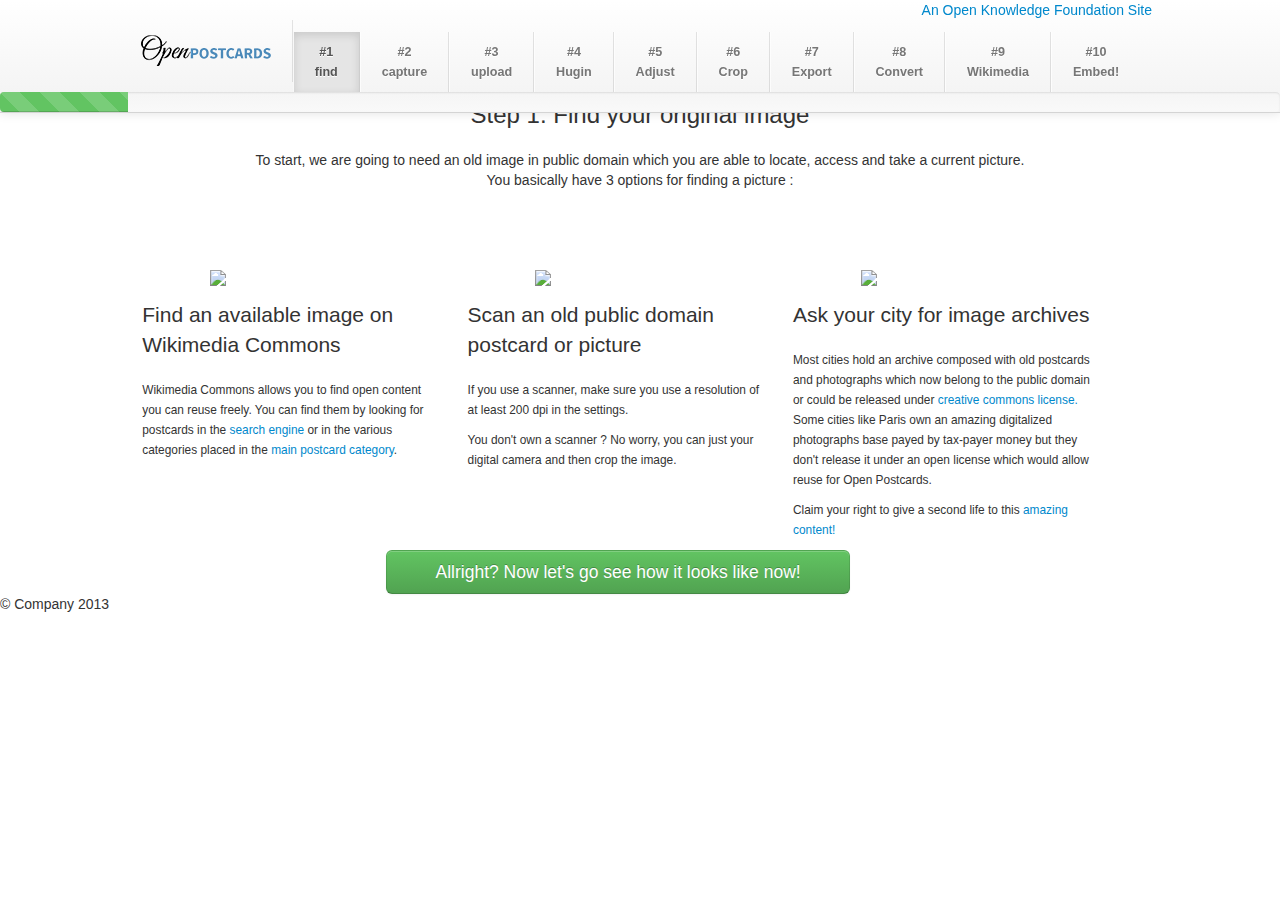
==== step1.html @ 6279307a "step 2 navbar" ====
<!DOCTYPE html>
<html lang="en">
  <head>
    <meta charset="utf-8">
    <title>Open Postcards-step 1</title>
    <meta name="viewport" content="width=device-width, initial-scale=1.0">
    <meta name="description" content="">
    <meta name="author" content="">

    <!-- Les styles -->
    <link href="css/bootstrap.css" rel="stylesheet">
    <link href="css/custom.css" rel="stylesheet">
    
    <style type="text/css">
      body {
        padding-top: 20px;
        padding-bottom: 60px;
      }

      /* Custom container */
      .container {
        margin: 0 auto;
        max-width: 1000px;
      }
      .container > hr {
        margin: 60px 0;
      }

      /* Main marketing message and sign up button */
      .jumbotron {
        margin: 80px 0;
        text-align: center;
      }
      .jumbotron h1 {
        font-size: 100px;
        line-height: 1;
      }
      .jumbotron .lead {
        font-size: 24px;
        line-height: 1.25;
      }
      .jumbotron .btn {
        font-size: 21px;
        padding: 14px 24px;
      }

      /* Supporting marketing content */
      .marketing {
        margin: 60px 0;
      }
      .marketing p + h4 {
        margin-top: 28px;
      }


      /* Customize the navbar links to be fill the entire space of the .navbar */
      .navbar .navbar-inner {
        padding: 0;
      }
      .navbar .nav {
        margin: 0;
        display: table;
        width: 100%;
      }
      .navbar .nav li {
        display: table-cell;
        width: 1%;
        float: none;
      }
      .navbar .nav li a {
        font-weight: bold;
        text-align: center;
        border-left: 1px solid rgba(255,255,255,.75);
        border-right: 1px solid rgba(0,0,0,.1);
      }
      .navbar .nav li:first-child a {
        border-left: 0;
        border-radius: 3px 0 0 3px;
      }
      .navbar .nav li:last-child a {
        border-right: 0;
        border-radius: 0 3px 3px 0;
      }
    </style>
    <link href="css/bootstrap-responsive.css" rel="stylesheet">

    <!-- HTML5 shim, for IE6-8 support of HTML5 elements -->
    <!--[if lt IE 9]>
      <script src="js/html5shiv.js"></script>
    <![endif]-->

    <!-- Fav and touch icons -->
    <link rel="apple-touch-icon-precomposed" sizes="144x144" href="ico/apple-touch-icon-144-precomposed.png">
    <link rel="apple-touch-icon-precomposed" sizes="114x114" href="ico/apple-touch-icon-114-precomposed.png">
      <link rel="apple-touch-icon-precomposed" sizes="72x72" href="ico/apple-touch-icon-72-precomposed.png">
                    <link rel="apple-touch-icon-precomposed" href="ico/apple-touch-icon-57-precomposed.png">
                                   <link rel="shortcut icon" href="ico/favicon.png">
  </head>

  <body>

    <div class="container">    

      <div class="masthead">
      
<div class="navbar navbar-fixed-top">
   
          <div class="navbar-inner">
 <div class="okfn-ribbon" style="float: right;position: relative;margin-right: 10%;">
              <a href="http://okfn.org/" data-toggle="collapse" data-target="#okf-panel" title="Part of the Open Knowledge Foundation Network">An Open Knowledge Foundation Site</a>
            </div>
            <div class="container">
        
              <ul class="nav" style="font-size:90%;">
              <li><a class="brand" href="index.html"><img src="images/logo-small.png" width="130" height="142"></a></li>
                <li class="active"><a href="#">#1 find</a></li>
                <li><a href="step2.html">#2 capture</a></li>
                <li><a href="step3.html">#3 upload</a></li>
                <li><a href="step4.html">#4 Hugin</a></li>
                <li><a href="step5.html">#5 Adjust</a></li>
                <li><a href="step6.html">#6 Crop</a></li>
                <li><a href="step7.html">#7 Export</a></li>
                <li><a href="step8.html">#8 Convert</a></li>
                <li><a href="step9.html">#9 Wikimedia</a></li>
                <li><a href="step10.html">#10 Embed!</a></li>
              </ul>
         			</div>
			   
                <div class="progress progress-success progress-striped" style="margin-bottom: 0px">
  				<div class="bar" style="width: 10%;"></div>
            </div>
          </div>
        </div>
            </div>
          </div>
        </div><!-- /.navbar -->
      </div>

      <!-- Jumbotron -->

      <div class="jumbotron">
        <p class="lead"><b>Step 1. Find your original image</b></p>
        <p> To start, we are going to need an old image in public domain which you are able to locate, access and take a current picture.<br/>
        You basically have 3 options for finding a picture : </p>

      </div>
      <div class="row-fluid">
      <div class="offset1 span9 offset1"><div class="row-fluid">
      <div class="span4"><img src="images/step1/commons.png" width="100px" style="display:block;margin: 0 auto"></div>
      <div class="span4"><img src="images/step1/scan.png" width="100px" style="display:block;margin: 0 auto"></div>
      <div class="span4"><img src="images/step1/claim.png" width="100px" style="display:block;margin: 0 auto"></div>
      </div></div></div>
      <div class="row-fluid"><small>
      <div class="offset1 span9 offset1"><div class="row-fluid">
      <div class="span4"><p class="lead">Find an available image on Wikimedia Commons</p><p>Wikimedia Commons allows you to find open content you can reuse freely. You can find them by looking for postcards in the <a href="http://commons.wikimedia.org/wiki/Main_Page">search engine</a> or in the various categories placed in the <a href="http://commons.wikimedia.org/wiki/Category:Postcards">main postcard category</a>. </p></div>
      <div class="span4"><p class="lead">Scan an old public domain postcard or picture</p><p>If you use a scanner, make sure you use a resolution of at least 200 dpi in the settings. </p><p> You don't own a scanner ? No worry, you can just your digital camera and then crop the image.</p></div>
      <div class="span4"><p class="lead">Ask your city for image archives</p><p>Most cities hold an archive composed with old postcards and photographs which now belong to the public domain or could be released under <a href="http://creativecommons.org/">creative commons license.</a> Some cities like Paris own an amazing digitalized photographs base payed by tax-payer money but they don't release it under an open license which would allow reuse for Open Postcards. </p><p> Claim your right to give a second life to this  <a href="http://canadp-archivesenligne.paris.fr/documents_figures/_collections_photos/visu_photo.php?id_ark_photo=11967&cote=11Fi%202069">amazing content!</a></p></div></small>
      <div class="row-fluid">
      <div class="offset3 span6 offset3">  <a class="btn btn-large btn-success" style="display:block;margin:auto" href="step2.html">Allright? Now let's go see how it looks like now!</a>    </div>
      </div> 
      </div></div></div>

      <div class="footer">
        <p>&copy; Company 2013</p>
      </div>

    </div> <!-- /container -->

    <!-- Le javascript
    ================================================== -->
    <!-- Placed at the end of the document so the pages load faster -->
    <script src="js/jquery.js"></script>
    <script src="js/bootstrap-transition.js"></script>
    <script src="js/bootstrap-alert.js"></script>
    <script src="js/bootstrap-modal.js"></script>
    <script src="js/bootstrap-dropdown.js"></script>
    <script src="js/bootstrap-scrollspy.js"></script>
    <script src="js/bootstrap-tab.js"></script>
    <script src="js/bootstrap-tooltip.js"></script>
    <script src="js/bootstrap-popover.js"></script>
    <script src="js/bootstrap-button.js"></script>
    <script src="js/bootstrap-collapse.js"></script>
    <script src="js/bootstrap-carousel.js"></script>
    <script src="js/bootstrap-typeahead.js"></script>

  </body>
</html>
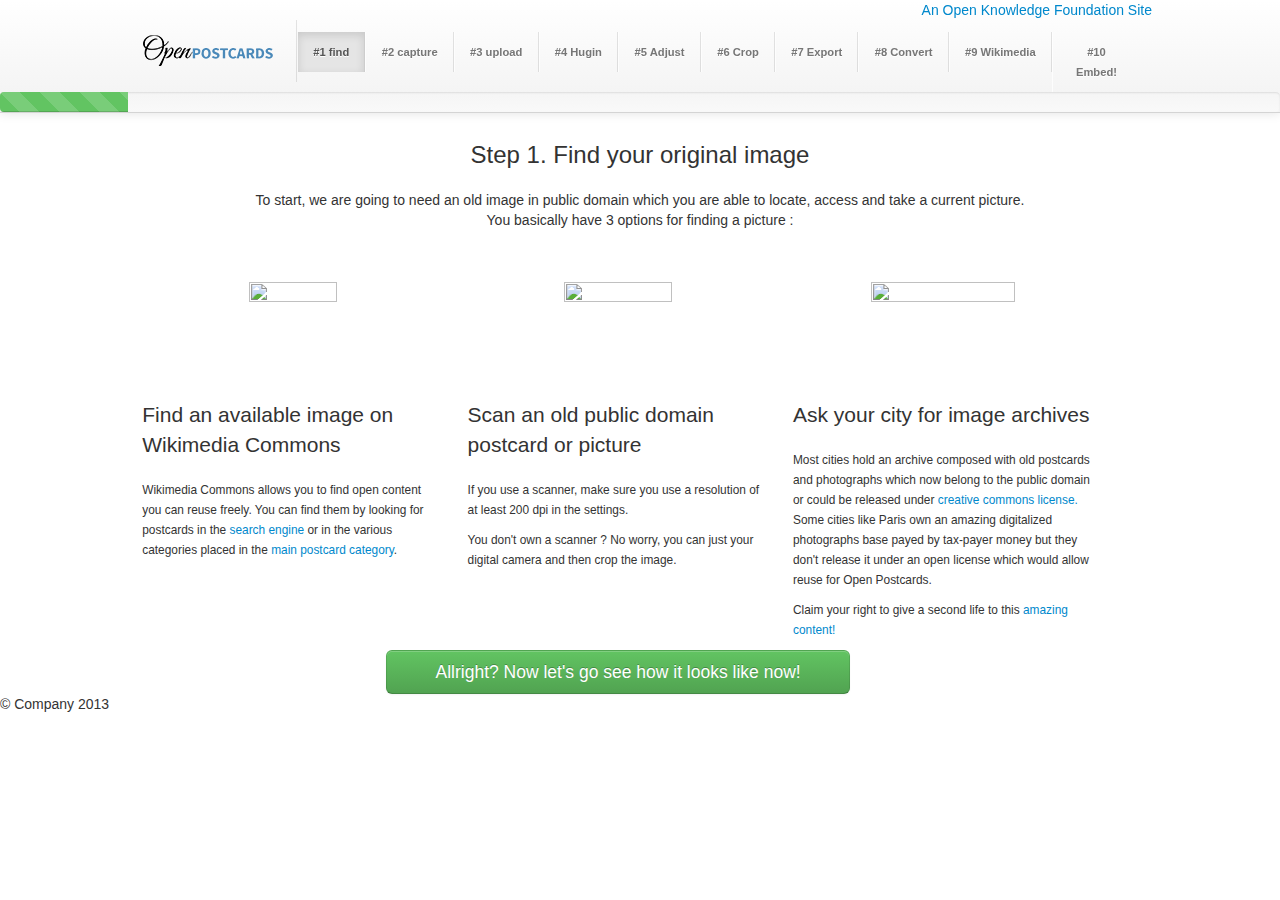
==== commit c141b621: "Test comit step 1 step 2" ====
--- a/step1.html
+++ b/step1.html
@@ -29,7 +29,7 @@
 
       /* Main marketing message and sign up button */
       .jumbotron {
-        margin: 80px 0;
+        margin: 120px 0 50px 0;
         text-align: center;
       }
       .jumbotron h1 {
@@ -112,7 +112,7 @@
             </div>
             <div class="container">
         
-              <ul class="nav" style="font-size:90%;">
+              <ul class="nav" style="font-size:80%;">
               <li><a class="brand" href="index.html"><img src="images/logo-small.png" width="130" height="142"></a></li>
                 <li class="active"><a href="#">#1 find</a></li>
                 <li><a href="step2.html">#2 capture</a></li>
@@ -145,17 +145,17 @@
         You basically have 3 options for finding a picture : </p>
 
       </div>
-      <div class="row-fluid">
-      <div class="offset1 span9 offset1"><div class="row-fluid">
-      <div class="span4"><img src="images/step1/commons.png" width="100px" style="display:block;margin: 0 auto"></div>
-      <div class="span4"><img src="images/step1/scan.png" width="100px" style="display:block;margin: 0 auto"></div>
-      <div class="span4"><img src="images/step1/claim.png" width="100px" style="display:block;margin: 0 auto"></div>
-      </div></div></div>
       <div class="row-fluid"><small>
       <div class="offset1 span9 offset1"><div class="row-fluid">
-      <div class="span4"><p class="lead">Find an available image on Wikimedia Commons</p><p>Wikimedia Commons allows you to find open content you can reuse freely. You can find them by looking for postcards in the <a href="http://commons.wikimedia.org/wiki/Main_Page">search engine</a> or in the various categories placed in the <a href="http://commons.wikimedia.org/wiki/Category:Postcards">main postcard category</a>. </p></div>
-      <div class="span4"><p class="lead">Scan an old public domain postcard or picture</p><p>If you use a scanner, make sure you use a resolution of at least 200 dpi in the settings. </p><p> You don't own a scanner ? No worry, you can just your digital camera and then crop the image.</p></div>
-      <div class="span4"><p class="lead">Ask your city for image archives</p><p>Most cities hold an archive composed with old postcards and photographs which now belong to the public domain or could be released under <a href="http://creativecommons.org/">creative commons license.</a> Some cities like Paris own an amazing digitalized photographs base payed by tax-payer money but they don't release it under an open license which would allow reuse for Open Postcards. </p><p> Claim your right to give a second life to this  <a href="http://canadp-archivesenligne.paris.fr/documents_figures/_collections_photos/visu_photo.php?id_ark_photo=11967&cote=11Fi%202069">amazing content!</a></p></div></small>
+      <div class="span4"><p class="lead"><img src="images/step1/commons.png" width="88" height="100" style="display:block;margin: 0 auto"></p>
+        <p class="lead">Find an available image on Wikimedia Commons</p>
+        <p>Wikimedia Commons allows you to find open content you can reuse freely. You can find them by looking for postcards in the <a href="http://commons.wikimedia.org/wiki/Main_Page">search engine</a> or in the various categories placed in the <a href="http://commons.wikimedia.org/wiki/Category:Postcards">main postcard category</a>. </p></div>
+      <div class="span4"><p class="lead"><img src="images/step1/scan.png" width="108" height="100" style="display:block;margin: 0 auto"></p>
+        <p class="lead">Scan an old public domain postcard or picture</p>
+        <p>If you use a scanner, make sure you use a resolution of at least 200 dpi in the settings. </p><p> You don't own a scanner ? No worry, you can just your digital camera and then crop the image.</p></div>
+      <div class="span4"><p class="lead"><img src="images/step1/claim.png" width="144" height="100" style="display:block;margin: 0 auto"></p>
+        <p class="lead">Ask your city for image archives</p>
+        <p>Most cities hold an archive composed with old postcards and photographs which now belong to the public domain or could be released under <a href="http://creativecommons.org/">creative commons license.</a> Some cities like Paris own an amazing digitalized photographs base payed by tax-payer money but they don't release it under an open license which would allow reuse for Open Postcards. </p><p> Claim your right to give a second life to this  <a href="http://canadp-archivesenligne.paris.fr/documents_figures/_collections_photos/visu_photo.php?id_ark_photo=11967&cote=11Fi%202069">amazing content!</a></p></div></small>
       <div class="row-fluid">
       <div class="offset3 span6 offset3">  <a class="btn btn-large btn-success" style="display:block;margin:auto" href="step2.html">Allright? Now let's go see how it looks like now!</a>    </div>
       </div> 
